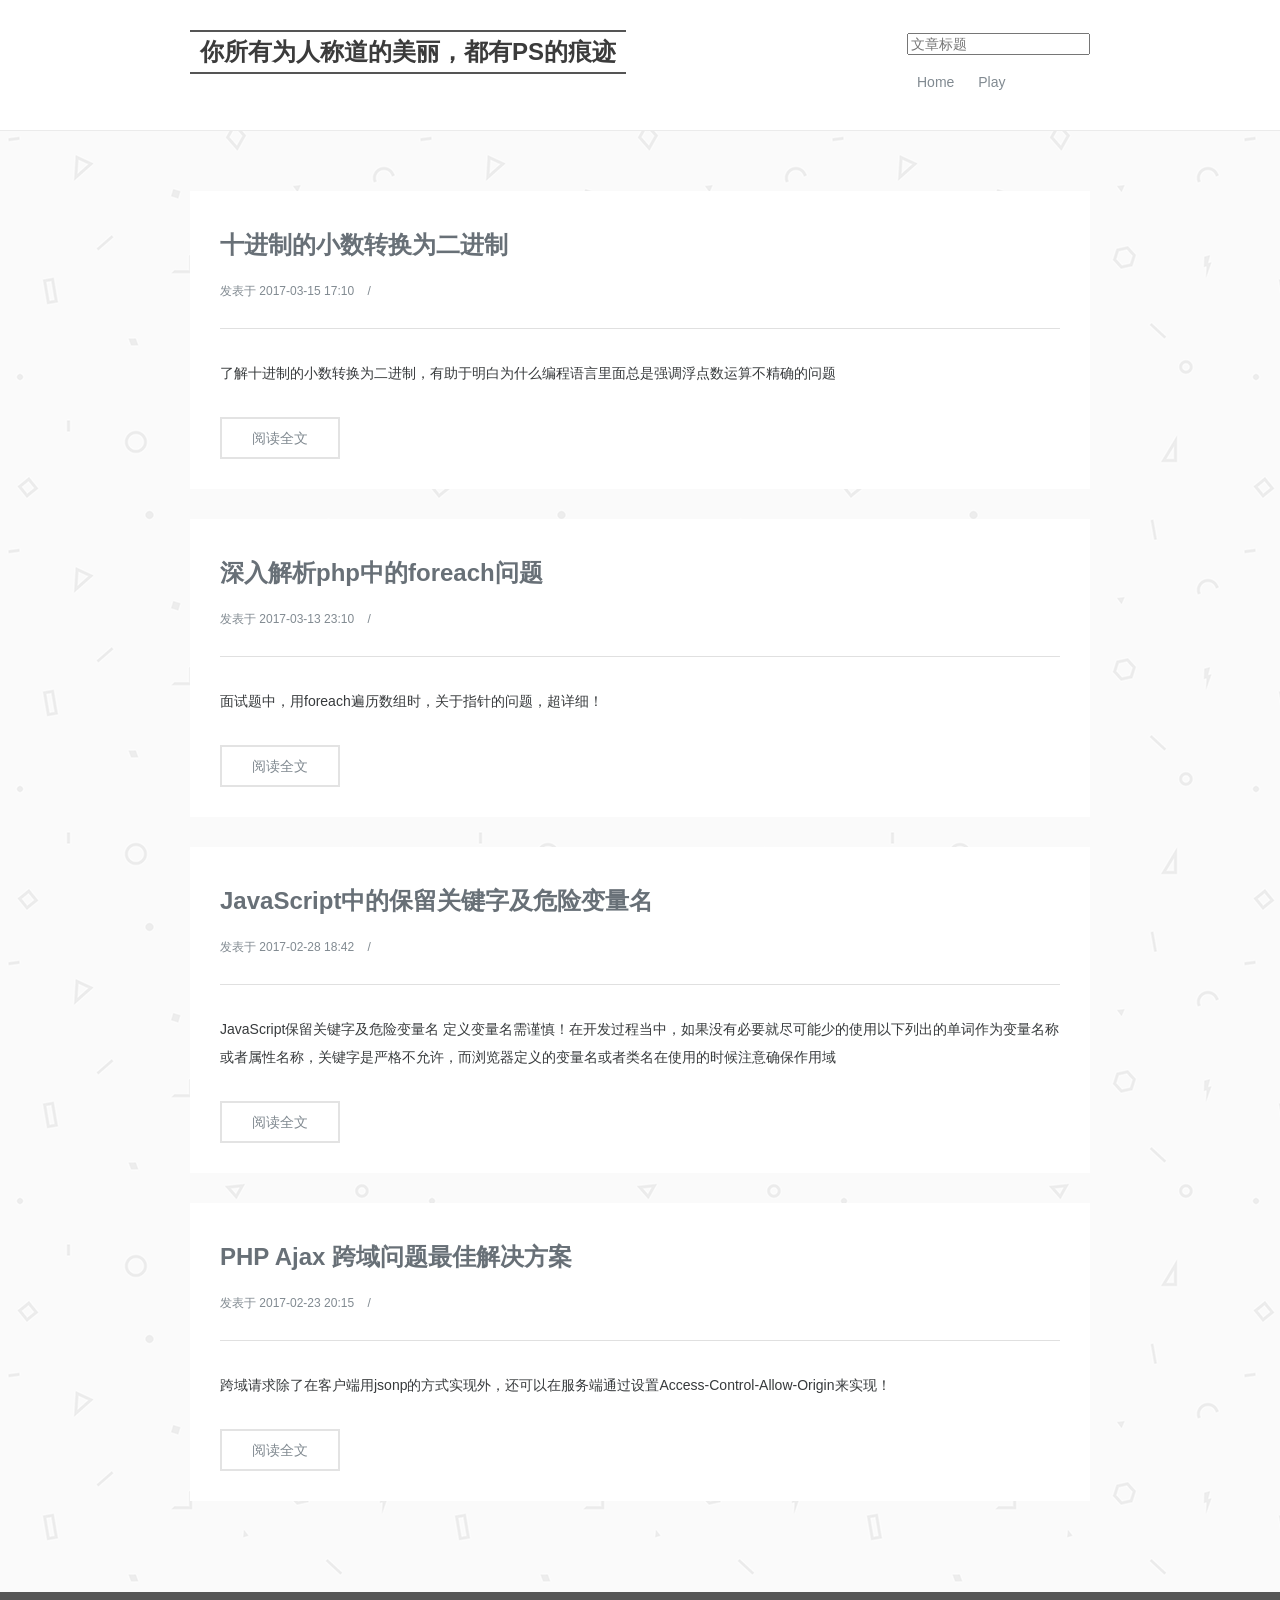
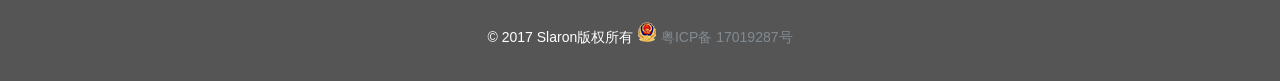
==== index.html @ 85148092 "11" ====
<!DOCTYPE html>
<html>
<head>
    <meta http-equiv="Content-Type" content="text/html; charset=UTF-8">
    <meta charset="utf-8">
    <meta http-equiv="X-UA-Compatible" content="IE=edge">

    <title>有点意思</title>
    <meta name="description" content="Slaron —— 瞎写一些记录成长。">
    <meta name="keyword" content="Slaron 个人博客 学习资料 小知识 小技巧 记录成长">

    <meta name="HandheldFriendly" content="True">
    <meta name="viewport" content="width=device-width, initial-scale=1.0">

    <link rel="shortcut icon" href="./images/favicon.ico">

    <link rel="stylesheet" type="text/css" href="./css/onepice.min.css">
    <meta name="referrer" content="origin">
</head>

<body>
<div class="body-inner">
<header class="header">
    <div class="header-inner">
        <div class="site-meta">
            <div class="brand">
                <div class="brand-before-line"></div>
                <a id="project_tagline">穷则独善其身，富则妻妾成群</a>
                
                <div class="brand-before-line"></div>
            </div>
        </div>
        <div class="site-nav" id="SiteMenu">
            <form action="" onsubmit="return find()">
                <input type="search" placeholder="文章标题" id="search" onblur="find(this)" results="s" />
            </form>
            <ul class="nav">
                <li class="nav-home nav-current" role="presentation"><a href="#">Home</a></li>
                <li class="nav-home nav-current" role="presentation"><a href="play.html">Play</a></li>
            </ul>
        </div>
    </div>
</header>

<!-- 列表开始 -->
<section class="main">
    <div class="main-inner">
        <div class="content" id="main_content_wrap"></div>
    </div>
</section>
<!-- 列表结束 -->

<!-- 尾部start -->
<footer class="footer">
    <div class="footer-inner">
        <div class="copyright">
             ©
            <span class="copy-year">2017</span>
           
            <span class="copy-author">Slaron版权所有</span>
            <img src="./images/beian.png"> 
            <a href="http://www.miitbeian.gov.cn/" target="_blank" id="ba">粤ICP备 17019287号</a>
        </div>
    </div>
</footer>
<!-- 尾部end -->
</div>

<script type="text/javascript" src="./js/jquery1.11.min.js"></script>
<script src="./js/bootstrap.min.js"></script>
<script src="./js/main.js"></script>
<script>
    var ba = document.getElementById('ba')
    ba.onmouseover = function()
    {
        ba.style.textDecoration = 'underline';
    }
    ba.onmouseout = function()
    {
        ba.style.textDecoration = '';
    }
    </script>
</body>
</html>
---- css/onepice.min.css ----
/**
 * onepice - this is a simple theme for ghost
 * @version 1.0.0
 * @link    https://github.com/guovz/onepice#readme
 * @author  Jaylin Wang (http://guovz.com)
 * @license MIT
 */
/*! normalize.css v3.0.3 | MIT License | github.com/necolas/normalize.css */html{font-family:sans-serif;-ms-text-size-adjust:100%;-webkit-text-size-adjust:100%}body{margin:0}article,aside,details,figcaption,figure,footer,header,hgroup,main,menu,nav,section,summary{display:block}audio,canvas,progress,video{display:inline-block;vertical-align:baseline}audio:not([controls]){display:none;height:0}[hidden],template{display:none}a{background-color:transparent}a:active,a:hover{outline:0}abbr[title]{border-bottom:1px dotted}b,strong{font-weight:bold}dfn{font-style:italic}h1{font-size:2em;margin:0.67em 0}mark{background:#ff0;color:#000}small{font-size:80%}sub,sup{font-size:75%;line-height:0;position:relative;vertical-align:baseline}sup{top:-0.5em}sub{bottom:-0.25em}img{border:0}svg:not(:root){overflow:hidden}figure{margin:1em 40px}hr{box-sizing:content-box;height:0}pre{overflow:auto}code,kbd,pre,samp{font-family:monospace, monospace;font-size:1em}button,input,optgroup,select,textarea{color:inherit;font:inherit;margin:0}button{overflow:visible}button,select{text-transform:none}button,html input[type="button"],input[type="reset"],input[type="submit"]{-webkit-appearance:button;cursor:pointer}button[disabled],html input[disabled]{cursor:default}button::-moz-focus-inner,input::-moz-focus-inner{border:0;padding:0}input{line-height:normal}input[type="checkbox"],input[type="radio"]{box-sizing:border-box;padding:0}input[type="number"]::-webkit-inner-spin-button,input[type="number"]::-webkit-outer-spin-button{height:auto}input[type="search"]{-webkit-appearance:textfield;box-sizing:content-box}input[type="search"]::-webkit-search-cancel-button,input[type="search"]::-webkit-search-decoration{-webkit-appearance:none}fieldset{border:1px solid #c0c0c0;margin:0 2px;padding:0.35em 0.625em 0.75em}legend{border:0;padding:0}textarea{overflow:auto}optgroup{font-weight:bold}table{border-collapse:collapse;border-spacing:0}td,th{padding:0}html{margin:0;padding:0;height:100%}body{min-height:100%;position:relative;font-family:Lato,"Microsoft Jhenghei","Hiragino Sans GB","Microsoft YaHei",sans-serif;font-size:14px;color:#373a3c;line-height:2;background:url("../images/body_bg.png")}a{cursor:pointer;text-decoration:none;color:#818a91}ul{list-style:none;padding:0;margin:0}.header{position:relative;background:#fff;border-bottom:1px solid #ebebeb;margin-bottom:40px}.header-inner{margin-left:auto;margin-right:auto;padding:30px 20px;line-height:28px}.header-inner:before,.header-inner:after{content:" ";display:table}.header-inner:after{clear:both}@media (min-width: 1199px){.header-inner{width:900px}}.site-meta{float:left;position:relative;overflow:hidden;padding-left:10px;padding-right:10px}@media (min-width: 1199px){.site-meta::before{content:'';display:block;position:absolute;top:0;left:0;height:2px;width:100%;background:#555;-webkit-animation:xshow-right 0.5s;animation:xshow-right 0.5s}.site-meta::after{content:'';display:block;position:absolute;bottom:0;left:0;height:2px;width:100%;background:#555;-webkit-animation:xshow-left 0.5s;animation:xshow-left 0.5s}}.site-meta .brand{position:relative;padding:8px 0;font-size:24px;font-weight:bold;color:#3b3b3b;text-align:center}.site-meta .brand a{color:#3b3b3b}@-webkit-keyframes xshow-left{from{-webkit-transform:translateX(-100%);transform:translateX(-100%)}to{-webkit-transform:translateX(0);transform:translateX(0)}}@keyframes xshow-left{from{-webkit-transform:translateX(-100%);transform:translateX(-100%)}to{-webkit-transform:translateX(0);transform:translateX(0)}}@-webkit-keyframes xshow-right{from{-webkit-transform:translateX(100%);transform:translateX(100%)}to{-webkit-transform:translateX(0);transform:translateX(0)}}@keyframes xshow-right{from{-webkit-transform:translateX(100%);transform:translateX(100%)}to{-webkit-transform:translateX(0);transform:translateX(0)}}.site-nav{float:right}.site-nav ul{margin-top:8px}.site-nav ul>li{display:inline-block}.site-nav ul>li>a{display:inline-block;padding:2px 10px;vertical-align:middle;text-decoration:none;color:#818a91;border-bottom:2px solid transparent}.site-nav ul>li>a:hover{color:#090a0a;border-bottom-color:#818a91}@media (max-width: 768px){.site-nav{float:none;display:none;border-top:1px solid #818a91;-webkit-transition:margin-top 200ms;transition:margin-top 200ms}.site-nav.open{display:block;margin-top:10px}}.site-nav-toggle{text-align:right}.site-nav-toggle button{padding:4px 8px;background:none;border:none}.site-nav-toggle button .btn-bar{display:block;width:30px;height:2px;margin:6px 0;background:#818a91}@media (min-width: 767px){.site-nav-toggle{display:none}}.main-inner{position:relative;min-height:100%;margin:0 auto;padding-top:20px;padding-bottom:150px}@media (min-width: 1199px){.main-inner{width:900px}}.widget{background:#fff;margin-bottom:30px}.widget-header{padding-top:30px;padding-left:30px;padding-right:30px}.widget-header .hr-line{margin-top:25px;border:0;border-top:1px solid #e0e0e0;position:relative}.widget-title{font-size:24px;margin-top:0;margin-bottom:10px}.widget-title a{color:#687077}.widget-title a:hover{border-bottom:1px dashed #c8c8c8}.widget-meta{font-size:12px;color:#818a91}.widget-meta .divider{padding-left:10px;padding-right:10px}.widget-body{padding:30px}.widget-body img{max-width:100%}.widget-footer{padding-bottom:30px;padding-left:30px;padding-right:30px}.pager{text-align:center;margin:30px 0}.pager:before,.pager:after{content:" ";display:table}.pager:after{clear:both}.pager a{position:relative;padding:10px;text-decoration:none;color:#818a91;border:1px solid #e3e3e3;background:#fff;text-align:center}.pager a span{padding:10px}.pager a.disabled,.disabled{cursor:not-allowed}.pager .pager-prev-arrow{border-right:1px solid #ddd}.pager .pager-next-arrow{border-left:1px solid #ddd}.pager-prev{float:left}.pager-current{display:inline-block}.pager-next{float:right}.btn{display:inline-block;padding:5px 30px;text-decoration:none;color:#818a91;border:2px solid #e3e3e3}.btn:hover{color:#747d85;border-color:#747d85}.control{display:block;position:fixed;z-index:1010;right:20px;bottom:40px}.control .totop,.control .switch{height:30px;width:30px;line-height:30px;text-align:center;cursor:pointer;background:#fff;border:1px solid #e3e3e3}.control .totop:hover,.control .switch:hover{border-collapse:#687077;color:#687077}.control .switch{margin-bottom:5px}.control .switch .switch-fold{display:inline}.control .switch .switch-unfold{display:none}@media (max-width: 1200px){.control{display:none}}.body-inner{-webkit-transition:padding-right 200ms;transition:padding-right 200ms}.footer-inner{-webkit-transition:padding-right 200ms;transition:padding-right 200ms}.sidebar{position:fixed;right:-300px;top:0;bottom:0;z-index:1000;width:300px;text-align:center;background:#3B5998;color:#839ccf;-webkit-transition:right 200ms;transition:right 200ms}.sidebar-inner{padding:30px}.site-author .site-author-avatar{display:block;margin:0 auto;width:86px;border:6px solid #839ccf;padding:1px;border-radius:96px}.site-author .site-author-name{color:#839ccf;text-align:center;font-size:18px;line-height:60px}.site-author .site-author-location{margin-bottom:20px}.site-author .site-author-bio{padding:20px 0;border-top:1px solid #839ccf;border-bottom:1px solid #839ccf}.site-social{margin:20px 0;padding:0}.site-social>li{display:inline-block}.site-social>li>a{display:inline-block;height:35px;width:35px;line-height:35px;text-align:center;text-decoration:none;border:1px solid #fff;color:#fff}.site-social>li>a:hover{background:#fff;color:#3B5998}.fold .body-inner{padding-right:300px}.fold .footer-inner{padding-right:300px}.fold .sidebar{right:0}.fold .switch .switch-fold{display:none}.fold .switch .switch-unfold{display:inline}.footer{position:absolute;bottom:0;left:0;z-index:999;width:100%;background:#555}.footer-inner{margin:0 auto;padding-top:30px;padding-bottom:30px;color:#fff;text-align:center}@media (min-width: 1199px){.footer-inner{width:900px}}.support .powered-by,.support .theme-info{display:iniline-block}.support .powered-by a,.support .theme-info a{border-bottom:1px dotted #e3e3e3}.hljs{display:block;overflow-x:auto;padding:10px;background:#272822;color:#ddd}.hljs-tag,.hljs-keyword,.hljs-selector-tag,.hljs-literal,.hljs-strong,.hljs-name{color:#f92672}.hljs-code{color:#66d9ef}.hljs-class .hljs-title{color:white}.hljs-attribute,.hljs-symbol,.hljs-regexp,.hljs-link{color:#bf79db}.hljs-string,.hljs-bullet,.hljs-subst,.hljs-title,.hljs-section,.hljs-emphasis,.hljs-type,.hljs-built_in,.hljs-builtin-name,.hljs-selector-attr,.hljs-selector-pseudo,.hljs-addition,.hljs-variable,.hljs-template-tag,.hljs-template-variable{color:#a6e22e}.hljs-comment,.hljs-quote,.hljs-deletion,.hljs-meta{color:#75715e}.hljs-keyword,.hljs-selector-tag,.hljs-literal,.hljs-doctag,.hljs-title,.hljs-section,.hljs-type,.hljs-selector-id{font-weight:bold}/*!
 *  Font Awesome 4.5.0 by @davegandy - http://fontawesome.io - @fontawesome
 *  License - http://fontawesome.io/license (Font: SIL OFL 1.1, CSS: MIT License)
 */@font-face{font-family:'FontAwesome';font-weight:normal;font-style:normal}.fa{display:inline-block;font:normal normal normal 14px / 1 FontAwesome;font-size:inherit;text-rendering:auto;-webkit-font-smoothing:antialiased;-moz-osx-font-smoothing:grayscale}.fa-lg{font-size:1.33333em;line-height:0.75em;vertical-align:-15%}.fa-2x{font-size:2em}.fa-3x{font-size:3em}.fa-4x{font-size:4em}.fa-5x{font-size:5em}.fa-fw{width:1.28571em;text-align:center}.fa-ul{padding-left:0;margin-left:2.14286em;list-style-type:none}.fa-ul>li{position:relative}.fa-li{position:absolute;left:-2.14286em;width:2.14286em;top:0.14286em;text-align:center}.fa-li.fa-lg{left:-1.85714em}.fa-border{padding:.2em .25em .15em;border:solid 0.08em #eee;border-radius:.1em}.fa-pull-left{float:left}.fa-pull-right{float:right}.fa.fa-pull-left{margin-right:.3em}.fa.fa-pull-right{margin-left:.3em}.pull-right{float:right}.pull-left{float:left}.fa.pull-left{margin-right:.3em}.fa.pull-right{margin-left:.3em}.fa-spin{-webkit-animation:fa-spin 2s infinite linear;animation:fa-spin 2s infinite linear}.fa-pulse{-webkit-animation:fa-spin 1s infinite steps(8);animation:fa-spin 1s infinite steps(8)}@-webkit-keyframes fa-spin{0%{-webkit-transform:rotate(0deg);transform:rotate(0deg)}100%{-webkit-transform:rotate(359deg);transform:rotate(359deg)}}@keyframes fa-spin{0%{-webkit-transform:rotate(0deg);transform:rotate(0deg)}100%{-webkit-transform:rotate(359deg);transform:rotate(359deg)}}.fa-rotate-90{filter:progid:DXImageTransform.Microsoft.BasicImage(rotation=1);-webkit-transform:rotate(90deg);transform:rotate(90deg)}.fa-rotate-180{filter:progid:DXImageTransform.Microsoft.BasicImage(rotation=2);-webkit-transform:rotate(180deg);transform:rotate(180deg)}.fa-rotate-270{filter:progid:DXImageTransform.Microsoft.BasicImage(rotation=3);-webkit-transform:rotate(270deg);transform:rotate(270deg)}.fa-flip-horizontal{filter:progid:DXImageTransform.Microsoft.BasicImage(rotation=0);-webkit-transform:scale(-1, 1);transform:scale(-1, 1)}.fa-flip-vertical{filter:progid:DXImageTransform.Microsoft.BasicImage(rotation=2);-webkit-transform:scale(1, -1);transform:scale(1, -1)}:root .fa-rotate-90,:root .fa-rotate-180,:root .fa-rotate-270,:root .fa-flip-horizontal,:root .fa-flip-vertical{-webkit-filter:none;filter:none}.fa-stack{position:relative;display:inline-block;width:2em;height:2em;line-height:2em;vertical-align:middle}.fa-stack-1x,.fa-stack-2x{position:absolute;left:0;width:100%;text-align:center}.fa-stack-1x{line-height:inherit}.fa-stack-2x{font-size:2em}.fa-inverse{color:#fff}.fa-glass:before{content:""}.fa-music:before{content:""}.fa-search:before{content:""}.fa-envelope-o:before{content:""}.fa-heart:before{content:""}.fa-star:before{content:""}.fa-star-o:before{content:""}.fa-user:before{content:""}.fa-film:before{content:""}.fa-th-large:before{content:""}.fa-th:before{content:""}.fa-th-list:before{content:""}.fa-check:before{content:""}.fa-remove:before,.fa-close:before,.fa-times:before{content:""}.fa-search-plus:before{content:""}.fa-search-minus:before{content:""}.fa-power-off:before{content:""}.fa-signal:before{content:""}.fa-gear:before,.fa-cog:before{content:""}.fa-trash-o:before{content:""}.fa-home:before{content:""}.fa-file-o:before{content:""}.fa-clock-o:before{content:""}.fa-road:before{content:""}.fa-download:before{content:""}.fa-arrow-circle-o-down:before{content:""}.fa-arrow-circle-o-up:before{content:""}.fa-inbox:before{content:""}.fa-play-circle-o:before{content:""}.fa-rotate-right:before,.fa-repeat:before{content:""}.fa-refresh:before{content:""}.fa-list-alt:before{content:""}.fa-lock:before{content:""}.fa-flag:before{content:""}.fa-headphones:before{content:""}.fa-volume-off:before{content:""}.fa-volume-down:before{content:""}.fa-volume-up:before{content:""}.fa-qrcode:before{content:""}.fa-barcode:before{content:""}.fa-tag:before{content:""}.fa-tags:before{content:""}.fa-book:before{content:""}.fa-bookmark:before{content:""}.fa-print:before{content:""}.fa-camera:before{content:""}.fa-font:before{content:""}.fa-bold:before{content:""}.fa-italic:before{content:""}.fa-text-height:before{content:""}.fa-text-width:before{content:""}.fa-align-left:before{content:""}.fa-align-center:before{content:""}.fa-align-right:before{content:""}.fa-align-justify:before{content:""}.fa-list:before{content:""}.fa-dedent:before,.fa-outdent:before{content:""}.fa-indent:before{content:""}.fa-video-camera:before{content:""}.fa-photo:before,.fa-image:before,.fa-picture-o:before{content:""}.fa-pencil:before{content:""}.fa-map-marker:before{content:""}.fa-adjust:before{content:""}.fa-tint:before{content:""}.fa-edit:before,.fa-pencil-square-o:before{content:""}.fa-share-square-o:before{content:""}.fa-check-square-o:before{content:""}.fa-arrows:before{content:""}.fa-step-backward:before{content:""}.fa-fast-backward:before{content:""}.fa-backward:before{content:""}.fa-play:before{content:""}.fa-pause:before{content:""}.fa-stop:before{content:""}.fa-forward:before{content:""}.fa-fast-forward:before{content:""}.fa-step-forward:before{content:""}.fa-eject:before{content:""}.fa-chevron-left:before{content:""}.fa-chevron-right:before{content:""}.fa-plus-circle:before{content:""}.fa-minus-circle:before{content:""}.fa-times-circle:before{content:""}.fa-check-circle:before{content:""}.fa-question-circle:before{content:""}.fa-info-circle:before{content:""}.fa-crosshairs:before{content:""}.fa-times-circle-o:before{content:""}.fa-check-circle-o:before{content:""}.fa-ban:before{content:""}.fa-arrow-left:before{content:""}.fa-arrow-right:before{content:""}.fa-arrow-up:before{content:""}.fa-arrow-down:before{content:""}.fa-mail-forward:before,.fa-share:before{content:""}.fa-expand:before{content:""}.fa-compress:before{content:""}.fa-plus:before{content:""}.fa-minus:before{content:""}.fa-asterisk:before{content:""}.fa-exclamation-circle:before{content:""}.fa-gift:before{content:""}.fa-leaf:before{content:""}.fa-fire:before{content:""}.fa-eye:before{content:""}.fa-eye-slash:before{content:""}.fa-warning:before,.fa-exclamation-triangle:before{content:""}.fa-plane:before{content:""}.fa-calendar:before{content:""}.fa-random:before{content:""}.fa-comment:before{content:""}.fa-magnet:before{content:""}.fa-chevron-up:before{content:""}.fa-chevron-down:before{content:""}.fa-retweet:before{content:""}.fa-shopping-cart:before{content:""}.fa-folder:before{content:""}.fa-folder-open:before{content:""}.fa-arrows-v:before{content:""}.fa-arrows-h:before{content:""}.fa-bar-chart-o:before,.fa-bar-chart:before{content:""}.fa-twitter-square:before{content:""}.fa-facebook-square:before{content:""}.fa-camera-retro:before{content:""}.fa-key:before{content:""}.fa-gears:before,.fa-cogs:before{content:""}.fa-comments:before{content:""}.fa-thumbs-o-up:before{content:""}.fa-thumbs-o-down:before{content:""}.fa-star-half:before{content:""}.fa-heart-o:before{content:""}.fa-sign-out:before{content:""}.fa-linkedin-square:before{content:""}.fa-thumb-tack:before{content:""}.fa-external-link:before{content:""}.fa-sign-in:before{content:""}.fa-trophy:before{content:""}.fa-github-square:before{content:""}.fa-upload:before{content:""}.fa-lemon-o:before{content:""}.fa-phone:before{content:""}.fa-square-o:before{content:""}.fa-bookmark-o:before{content:""}.fa-phone-square:before{content:""}.fa-twitter:before{content:""}.fa-facebook-f:before,.fa-facebook:before{content:""}.fa-github:before{content:""}.fa-unlock:before{content:""}.fa-credit-card:before{content:""}.fa-feed:before,.fa-rss:before{content:""}.fa-hdd-o:before{content:""}.fa-bullhorn:before{content:""}.fa-bell:before{content:""}.fa-certificate:before{content:""}.fa-hand-o-right:before{content:""}.fa-hand-o-left:before{content:""}.fa-hand-o-up:before{content:""}.fa-hand-o-down:before{content:""}.fa-arrow-circle-left:before{content:""}.fa-arrow-circle-right:before{content:""}.fa-arrow-circle-up:before{content:""}.fa-arrow-circle-down:before{content:""}.fa-globe:before{content:""}.fa-wrench:before{content:""}.fa-tasks:before{content:""}.fa-filter:before{content:""}.fa-briefcase:before{content:""}.fa-arrows-alt:before{content:""}.fa-group:before,.fa-users:before{content:""}.fa-chain:before,.fa-link:before{content:""}.fa-cloud:before{content:""}.fa-flask:before{content:""}.fa-cut:before,.fa-scissors:before{content:""}.fa-copy:before,.fa-files-o:before{content:""}.fa-paperclip:before{content:""}.fa-save:before,.fa-floppy-o:before{content:""}.fa-square:before{content:""}.fa-navicon:before,.fa-reorder:before,.fa-bars:before{content:""}.fa-list-ul:before{content:""}.fa-list-ol:before{content:""}.fa-strikethrough:before{content:""}.fa-underline:before{content:""}.fa-table:before{content:""}.fa-magic:before{content:""}.fa-truck:before{content:""}.fa-pinterest:before{content:""}.fa-pinterest-square:before{content:""}.fa-google-plus-square:before{content:""}.fa-google-plus:before{content:""}.fa-money:before{content:""}.fa-caret-down:before{content:""}.fa-caret-up:before{content:""}.fa-caret-left:before{content:""}.fa-caret-right:before{content:""}.fa-columns:before{content:""}.fa-unsorted:before,.fa-sort:before{content:""}.fa-sort-down:before,.fa-sort-desc:before{content:""}.fa-sort-up:before,.fa-sort-asc:before{content:""}.fa-envelope:before{content:""}.fa-linkedin:before{content:""}.fa-rotate-left:before,.fa-undo:before{content:""}.fa-legal:before,.fa-gavel:before{content:""}.fa-dashboard:before,.fa-tachometer:before{content:""}.fa-comment-o:before{content:""}.fa-comments-o:before{content:""}.fa-flash:before,.fa-bolt:before{content:""}.fa-sitemap:before{content:""}.fa-umbrella:before{content:""}.fa-paste:before,.fa-clipboard:before{content:""}.fa-lightbulb-o:before{content:""}.fa-exchange:before{content:""}.fa-cloud-download:before{content:""}.fa-cloud-upload:before{content:""}.fa-user-md:before{content:""}.fa-stethoscope:before{content:""}.fa-suitcase:before{content:""}.fa-bell-o:before{content:""}.fa-coffee:before{content:""}.fa-cutlery:before{content:""}.fa-file-text-o:before{content:""}.fa-building-o:before{content:""}.fa-hospital-o:before{content:""}.fa-ambulance:before{content:""}.fa-medkit:before{content:""}.fa-fighter-jet:before{content:""}.fa-beer:before{content:""}.fa-h-square:before{content:""}.fa-plus-square:before{content:""}.fa-angle-double-left:before{content:""}.fa-angle-double-right:before{content:""}.fa-angle-double-up:before{content:""}.fa-angle-double-down:before{content:""}.fa-angle-left:before{content:""}.fa-angle-right:before{content:""}.fa-angle-up:before{content:""}.fa-angle-down:before{content:""}.fa-desktop:before{content:""}.fa-laptop:before{content:""}.fa-tablet:before{content:""}.fa-mobile-phone:before,.fa-mobile:before{content:""}.fa-circle-o:before{content:""}.fa-quote-left:before{content:""}.fa-quote-right:before{content:""}.fa-spinner:before{content:""}.fa-circle:before{content:""}.fa-mail-reply:before,.fa-reply:before{content:""}.fa-github-alt:before{content:""}.fa-folder-o:before{content:""}.fa-folder-open-o:before{content:""}.fa-smile-o:before{content:""}.fa-frown-o:before{content:""}.fa-meh-o:before{content:""}.fa-gamepad:before{content:""}.fa-keyboard-o:before{content:""}.fa-flag-o:before{content:""}.fa-flag-checkered:before{content:""}.fa-terminal:before{content:""}.fa-code:before{content:""}.fa-mail-reply-all:before,.fa-reply-all:before{content:""}.fa-star-half-empty:before,.fa-star-half-full:before,.fa-star-half-o:before{content:""}.fa-location-arrow:before{content:""}.fa-crop:before{content:""}.fa-code-fork:before{content:""}.fa-unlink:before,.fa-chain-broken:before{content:""}.fa-question:before{content:""}.fa-info:before{content:""}.fa-exclamation:before{content:""}.fa-superscript:before{content:""}.fa-subscript:before{content:""}.fa-eraser:before{content:""}.fa-puzzle-piece:before{content:""}.fa-microphone:before{content:""}.fa-microphone-slash:before{content:""}.fa-shield:before{content:""}.fa-calendar-o:before{content:""}.fa-fire-extinguisher:before{content:""}.fa-rocket:before{content:""}.fa-maxcdn:before{content:""}.fa-chevron-circle-left:before{content:""}.fa-chevron-circle-right:before{content:""}.fa-chevron-circle-up:before{content:""}.fa-chevron-circle-down:before{content:""}.fa-html5:before{content:""}.fa-css3:before{content:""}.fa-anchor:before{content:""}.fa-unlock-alt:before{content:""}.fa-bullseye:before{content:""}.fa-ellipsis-h:before{content:""}.fa-ellipsis-v:before{content:""}.fa-rss-square:before{content:""}.fa-play-circle:before{content:""}.fa-ticket:before{content:""}.fa-minus-square:before{content:""}.fa-minus-square-o:before{content:""}.fa-level-up:before{content:""}.fa-level-down:before{content:""}.fa-check-square:before{content:""}.fa-pencil-square:before{content:""}.fa-external-link-square:before{content:""}.fa-share-square:before{content:""}.fa-compass:before{content:""}.fa-toggle-down:before,.fa-caret-square-o-down:before{content:""}.fa-toggle-up:before,.fa-caret-square-o-up:before{content:""}.fa-toggle-right:before,.fa-caret-square-o-right:before{content:""}.fa-euro:before,.fa-eur:before{content:""}.fa-gbp:before{content:""}.fa-dollar:before,.fa-usd:before{content:""}.fa-rupee:before,.fa-inr:before{content:""}.fa-cny:before,.fa-rmb:before,.fa-yen:before,.fa-jpy:before{content:""}.fa-ruble:before,.fa-rouble:before,.fa-rub:before{content:""}.fa-won:before,.fa-krw:before{content:""}.fa-bitcoin:before,.fa-btc:before{content:""}.fa-file:before{content:""}.fa-file-text:before{content:""}.fa-sort-alpha-asc:before{content:""}.fa-sort-alpha-desc:before{content:""}.fa-sort-amount-asc:before{content:""}.fa-sort-amount-desc:before{content:""}.fa-sort-numeric-asc:before{content:""}.fa-sort-numeric-desc:before{content:""}.fa-thumbs-up:before{content:""}.fa-thumbs-down:before{content:""}.fa-youtube-square:before{content:""}.fa-youtube:before{content:""}.fa-xing:before{content:""}.fa-xing-square:before{content:""}.fa-youtube-play:before{content:""}.fa-dropbox:before{content:""}.fa-stack-overflow:before{content:""}.fa-instagram:before{content:""}.fa-flickr:before{content:""}.fa-adn:before{content:""}.fa-bitbucket:before{content:""}.fa-bitbucket-square:before{content:""}.fa-tumblr:before{content:""}.fa-tumblr-square:before{content:""}.fa-long-arrow-down:before{content:""}.fa-long-arrow-up:before{content:""}.fa-long-arrow-left:before{content:""}.fa-long-arrow-right:before{content:""}.fa-apple:before{content:""}.fa-windows:before{content:""}.fa-android:before{content:""}.fa-linux:before{content:""}.fa-dribbble:before{content:""}.fa-skype:before{content:""}.fa-foursquare:before{content:""}.fa-trello:before{content:""}.fa-female:before{content:""}.fa-male:before{content:""}.fa-gittip:before,.fa-gratipay:before{content:""}.fa-sun-o:before{content:""}.fa-moon-o:before{content:""}.fa-archive:before{content:""}.fa-bug:before{content:""}.fa-vk:before{content:""}.fa-weibo:before{content:""}.fa-renren:before{content:""}.fa-pagelines:before{content:""}.fa-stack-exchange:before{content:""}.fa-arrow-circle-o-right:before{content:""}.fa-arrow-circle-o-left:before{content:""}.fa-toggle-left:before,.fa-caret-square-o-left:before{content:""}.fa-dot-circle-o:before{content:""}.fa-wheelchair:before{content:""}.fa-vimeo-square:before{content:""}.fa-turkish-lira:before,.fa-try:before{content:""}.fa-plus-square-o:before{content:""}.fa-space-shuttle:before{content:""}.fa-slack:before{content:""}.fa-envelope-square:before{content:""}.fa-wordpress:before{content:""}.fa-openid:before{content:""}.fa-institution:before,.fa-bank:before,.fa-university:before{content:""}.fa-mortar-board:before,.fa-graduation-cap:before{content:""}.fa-yahoo:before{content:""}.fa-google:before{content:""}.fa-reddit:before{content:""}.fa-reddit-square:before{content:""}.fa-stumbleupon-circle:before{content:""}.fa-stumbleupon:before{content:""}.fa-delicious:before{content:""}.fa-digg:before{content:""}.fa-pied-piper:before{content:""}.fa-pied-piper-alt:before{content:""}.fa-drupal:before{content:""}.fa-joomla:before{content:""}.fa-language:before{content:""}.fa-fax:before{content:""}.fa-building:before{content:""}.fa-child:before{content:""}.fa-paw:before{content:""}.fa-spoon:before{content:""}.fa-cube:before{content:""}.fa-cubes:before{content:""}.fa-behance:before{content:""}.fa-behance-square:before{content:""}.fa-steam:before{content:""}.fa-steam-square:before{content:""}.fa-recycle:before{content:""}.fa-automobile:before,.fa-car:before{content:""}.fa-cab:before,.fa-taxi:before{content:""}.fa-tree:before{content:""}.fa-spotify:before{content:""}.fa-deviantart:before{content:""}.fa-soundcloud:before{content:""}.fa-database:before{content:""}.fa-file-pdf-o:before{content:""}.fa-file-word-o:before{content:""}.fa-file-excel-o:before{content:""}.fa-file-powerpoint-o:before{content:""}.fa-file-photo-o:before,.fa-file-picture-o:before,.fa-file-image-o:before{content:""}.fa-file-zip-o:before,.fa-file-archive-o:before{content:""}.fa-file-sound-o:before,.fa-file-audio-o:before{content:""}.fa-file-movie-o:before,.fa-file-video-o:before{content:""}.fa-file-code-o:before{content:""}.fa-vine:before{content:""}.fa-codepen:before{content:""}.fa-jsfiddle:before{content:""}.fa-life-bouy:before,.fa-life-buoy:before,.fa-life-saver:before,.fa-support:before,.fa-life-ring:before{content:""}.fa-circle-o-notch:before{content:""}.fa-ra:before,.fa-rebel:before{content:""}.fa-ge:before,.fa-empire:before{content:""}.fa-git-square:before{content:""}.fa-git:before{content:""}.fa-y-combinator-square:before,.fa-yc-square:before,.fa-hacker-news:before{content:""}.fa-tencent-weibo:before{content:""}.fa-qq:before{content:""}.fa-wechat:before,.fa-weixin:before{content:""}.fa-send:before,.fa-paper-plane:before{content:""}.fa-send-o:before,.fa-paper-plane-o:before{content:""}.fa-history:before{content:""}.fa-circle-thin:before{content:""}.fa-header:before{content:""}.fa-paragraph:before{content:""}.fa-sliders:before{content:""}.fa-share-alt:before{content:""}.fa-share-alt-square:before{content:""}.fa-bomb:before{content:""}.fa-soccer-ball-o:before,.fa-futbol-o:before{content:""}.fa-tty:before{content:""}.fa-binoculars:before{content:""}.fa-plug:before{content:""}.fa-slideshare:before{content:""}.fa-twitch:before{content:""}.fa-yelp:before{content:""}.fa-newspaper-o:before{content:""}.fa-wifi:before{content:""}.fa-calculator:before{content:""}.fa-paypal:before{content:""}.fa-google-wallet:before{content:""}.fa-cc-visa:before{content:""}.fa-cc-mastercard:before{content:""}.fa-cc-discover:before{content:""}.fa-cc-amex:before{content:""}.fa-cc-paypal:before{content:""}.fa-cc-stripe:before{content:""}.fa-bell-slash:before{content:""}.fa-bell-slash-o:before{content:""}.fa-trash:before{content:""}.fa-copyright:before{content:""}.fa-at:before{content:""}.fa-eyedropper:before{content:""}.fa-paint-brush:before{content:""}.fa-birthday-cake:before{content:""}.fa-area-chart:before{content:""}.fa-pie-chart:before{content:""}.fa-line-chart:before{content:""}.fa-lastfm:before{content:""}.fa-lastfm-square:before{content:""}.fa-toggle-off:before{content:""}.fa-toggle-on:before{content:""}.fa-bicycle:before{content:""}.fa-bus:before{content:""}.fa-ioxhost:before{content:""}.fa-angellist:before{content:""}.fa-cc:before{content:""}.fa-shekel:before,.fa-sheqel:before,.fa-ils:before{content:""}.fa-meanpath:before{content:""}.fa-buysellads:before{content:""}.fa-connectdevelop:before{content:""}.fa-dashcube:before{content:""}.fa-forumbee:before{content:""}.fa-leanpub:before{content:""}.fa-sellsy:before{content:""}.fa-shirtsinbulk:before{content:""}.fa-simplybuilt:before{content:""}.fa-skyatlas:before{content:""}.fa-cart-plus:before{content:""}.fa-cart-arrow-down:before{content:""}.fa-diamond:before{content:""}.fa-ship:before{content:""}.fa-user-secret:before{content:""}.fa-motorcycle:before{content:""}.fa-street-view:before{content:""}.fa-heartbeat:before{content:""}.fa-venus:before{content:""}.fa-mars:before{content:""}.fa-mercury:before{content:""}.fa-intersex:before,.fa-transgender:before{content:""}.fa-transgender-alt:before{content:""}.fa-venus-double:before{content:""}.fa-mars-double:before{content:""}.fa-venus-mars:before{content:""}.fa-mars-stroke:before{content:""}.fa-mars-stroke-v:before{content:""}.fa-mars-stroke-h:before{content:""}.fa-neuter:before{content:""}.fa-genderless:before{content:""}.fa-facebook-official:before{content:""}.fa-pinterest-p:before{content:""}.fa-whatsapp:before{content:""}.fa-server:before{content:""}.fa-user-plus:before{content:""}.fa-user-times:before{content:""}.fa-hotel:before,.fa-bed:before{content:""}.fa-viacoin:before{content:""}.fa-train:before{content:""}.fa-subway:before{content:""}.fa-medium:before{content:""}.fa-yc:before,.fa-y-combinator:before{content:""}.fa-optin-monster:before{content:""}.fa-opencart:before{content:""}.fa-expeditedssl:before{content:""}.fa-battery-4:before,.fa-battery-full:before{content:""}.fa-battery-3:before,.fa-battery-three-quarters:before{content:""}.fa-battery-2:before,.fa-battery-half:before{content:""}.fa-battery-1:before,.fa-battery-quarter:before{content:""}.fa-battery-0:before,.fa-battery-empty:before{content:""}.fa-mouse-pointer:before{content:""}.fa-i-cursor:before{content:""}.fa-object-group:before{content:""}.fa-object-ungroup:before{content:""}.fa-sticky-note:before{content:""}.fa-sticky-note-o:before{content:""}.fa-cc-jcb:before{content:""}.fa-cc-diners-club:before{content:""}.fa-clone:before{content:""}.fa-balance-scale:before{content:""}.fa-hourglass-o:before{content:""}.fa-hourglass-1:before,.fa-hourglass-start:before{content:""}.fa-hourglass-2:before,.fa-hourglass-half:before{content:""}.fa-hourglass-3:before,.fa-hourglass-end:before{content:""}.fa-hourglass:before{content:""}.fa-hand-grab-o:before,.fa-hand-rock-o:before{content:""}.fa-hand-stop-o:before,.fa-hand-paper-o:before{content:""}.fa-hand-scissors-o:before{content:""}.fa-hand-lizard-o:before{content:""}.fa-hand-spock-o:before{content:""}.fa-hand-pointer-o:before{content:""}.fa-hand-peace-o:before{content:""}.fa-trademark:before{content:""}.fa-registered:before{content:""}.fa-creative-commons:before{content:""}.fa-gg:before{content:""}.fa-gg-circle:before{content:""}.fa-tripadvisor:before{content:""}.fa-odnoklassniki:before{content:""}.fa-odnoklassniki-square:before{content:""}.fa-get-pocket:before{content:""}.fa-wikipedia-w:before{content:""}.fa-safari:before{content:""}.fa-chrome:before{content:""}.fa-firefox:before{content:""}.fa-opera:before{content:""}.fa-internet-explorer:before{content:""}.fa-tv:before,.fa-television:before{content:""}.fa-contao:before{content:""}.fa-500px:before{content:""}.fa-amazon:before{content:""}.fa-calendar-plus-o:before{content:""}.fa-calendar-minus-o:before{content:""}.fa-calendar-times-o:before{content:""}.fa-calendar-check-o:before{content:""}.fa-industry:before{content:""}.fa-map-pin:before{content:""}.fa-map-signs:before{content:""}.fa-map-o:before{content:""}.fa-map:before{content:""}.fa-commenting:before{content:""}.fa-commenting-o:before{content:""}.fa-houzz:before{content:""}.fa-vimeo:before{content:""}.fa-black-tie:before{content:""}.fa-fonticons:before{content:""}.fa-reddit-alien:before{content:""}.fa-edge:before{content:""}.fa-credit-card-alt:before{content:""}.fa-codiepie:before{content:""}.fa-modx:before{content:""}.fa-fort-awesome:before{content:""}.fa-usb:before{content:""}.fa-product-hunt:before{content:""}.fa-mixcloud:before{content:""}.fa-scribd:before{content:""}.fa-pause-circle:before{content:""}.fa-pause-circle-o:before{content:""}.fa-stop-circle:before{content:""}.fa-stop-circle-o:before{content:""}.fa-shopping-bag:before{content:""}.fa-shopping-basket:before{content:""}.fa-hashtag:before{content:""}.fa-bluetooth:before{content:""}.fa-bluetooth-b:before{content:""}.fa-percent:before{content:""}.post .widget-header{text-align:center}.post .widget-header .hr-line:after{background:#55595c;content:"";height:3px;margin:auto;position:absolute;left:0;right:0;top:-2px;width:45px}.post blockquote{position:relative;background:#f4f4f4;margin:0;padding:.1em 1em}.post blockquote:before{position:absolute;content:' ';top:0;bottom:0;left:0;display:inline-block;width:4px;background:#e4e4e4}.post ul{list-style:disc inside}.post p code{padding:2px 4px;border-radius:1px;background:#f4f4f4}.post-tags{margin:0 auto;text-align:center}.post-tags>li{display:inline-block;padding:5px 10px}.post-tags>li>a{border-bottom:1px dotted transparent}.post-tags>li>a:before{content:'#'}.post-tags>li>a:hover{color:#373a3c;border-bottom:1px dotted #373a3c}.post-navigation{display:table;width:100%;margin:30px 0;background:#fff}.post-navigation a{padding:10px;text-decoration:none;color:#818a91;text-align:center}.post-navigation a span{padding:10px}.post-navigation .post-prev,.post-navigation .post-next{display:table-cell;width:50%;height:60px;line-height:60px}.post-navigation .post-next{text-align:right;border-left:1px solid #e3e3e3}.post-comment{padding:30px;background:#fff}.post-comment .ds-current{border-radius:0}.tags .widget-header{text-align:center}.tags .widget-header .hr-line:after{background:#55595c;content:"";height:3px;margin:auto;position:absolute;left:0;right:0;top:-2px;width:45px}.tags .widget-body a{padding:3px;margin-right:15px;border-bottom:1px solid #818a91}.list .widget-title{cursor:auto}.list .widget-title a:hover{border-bottom:none}.list .widget-title small{color:#8f979d}.post-list{list-style:none;padding:0;margin:0}.post-list>li{margin-bottom:30px;border-bottom:1px dashed #ddd;cursor:pointer}.post-list>li:hover{border-bottom-color:#818a91}.post-list>li>a{text-decoration:none;color:#818a91}.post-list>li>a::before{content:'';display:inline-block;height:5px;width:5px;background:#818a91;vertical-align:middle;margin-right:10px}.post-list .post-date{float:right}.message .widget-header{text-align:center}.message .widget-header .hr-line:after{background:#55595c;content:"";height:3px;margin:auto;position:absolute;left:0;right:0;top:-2px;width:45px}.message .widget-body a{padding:3px;margin-right:15px;border-bottom:1px solid #818a91}
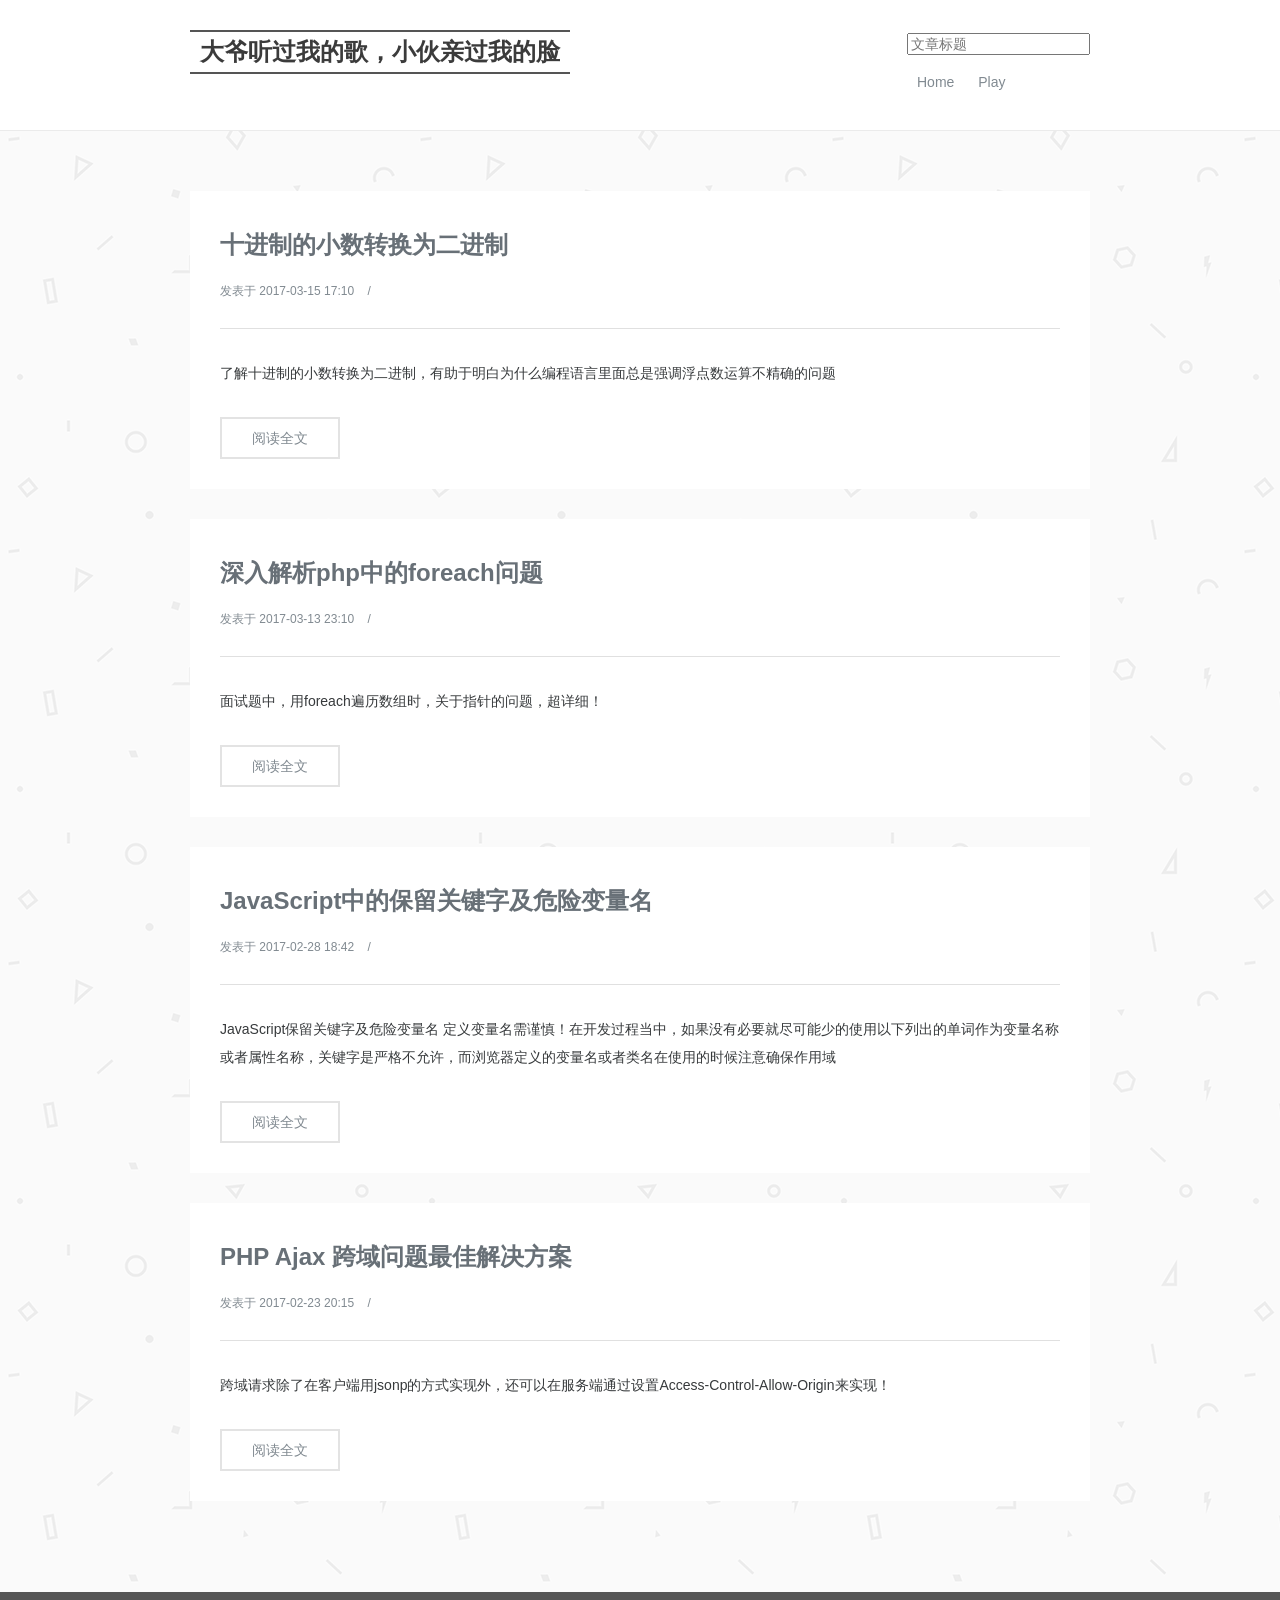
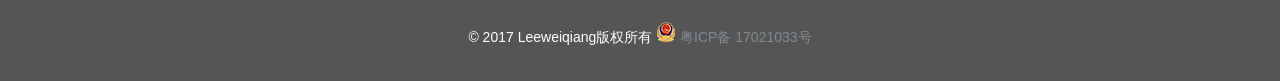
==== commit ae1edb13: "11" ====
--- a/index.html
+++ b/index.html
@@ -6,8 +6,8 @@
     <meta http-equiv="X-UA-Compatible" content="IE=edge">
 
     <title>有点意思</title>
-    <meta name="description" content="Slaron —— 瞎写一些记录成长。">
-    <meta name="keyword" content="Slaron 个人博客 学习资料 小知识 小技巧 记录成长">
+    <meta name="description" content="leeweiqiang —— 瞎写一些记录成长。">
+    <meta name="keyword" content="leeweiqiang 个人博客 学习资料 小知识 小技巧 记录成长">
 
     <meta name="HandheldFriendly" content="True">
     <meta name="viewport" content="width=device-width, initial-scale=1.0">
@@ -57,9 +57,9 @@
              ©
             <span class="copy-year">2017</span>
            
-            <span class="copy-author">Slaron版权所有</span>
+            <span class="copy-author">Leeweiqiang版权所有</span>
             <img src="./images/beian.png"> 
-            <a href="http://www.miitbeian.gov.cn/" target="_blank" id="ba">粤ICP备 17019287号</a>
+            <a href="http://www.miitbeian.gov.cn/" target="_blank" id="ba">粤ICP备 17021033号</a>
         </div>
     </div>
 </footer>
